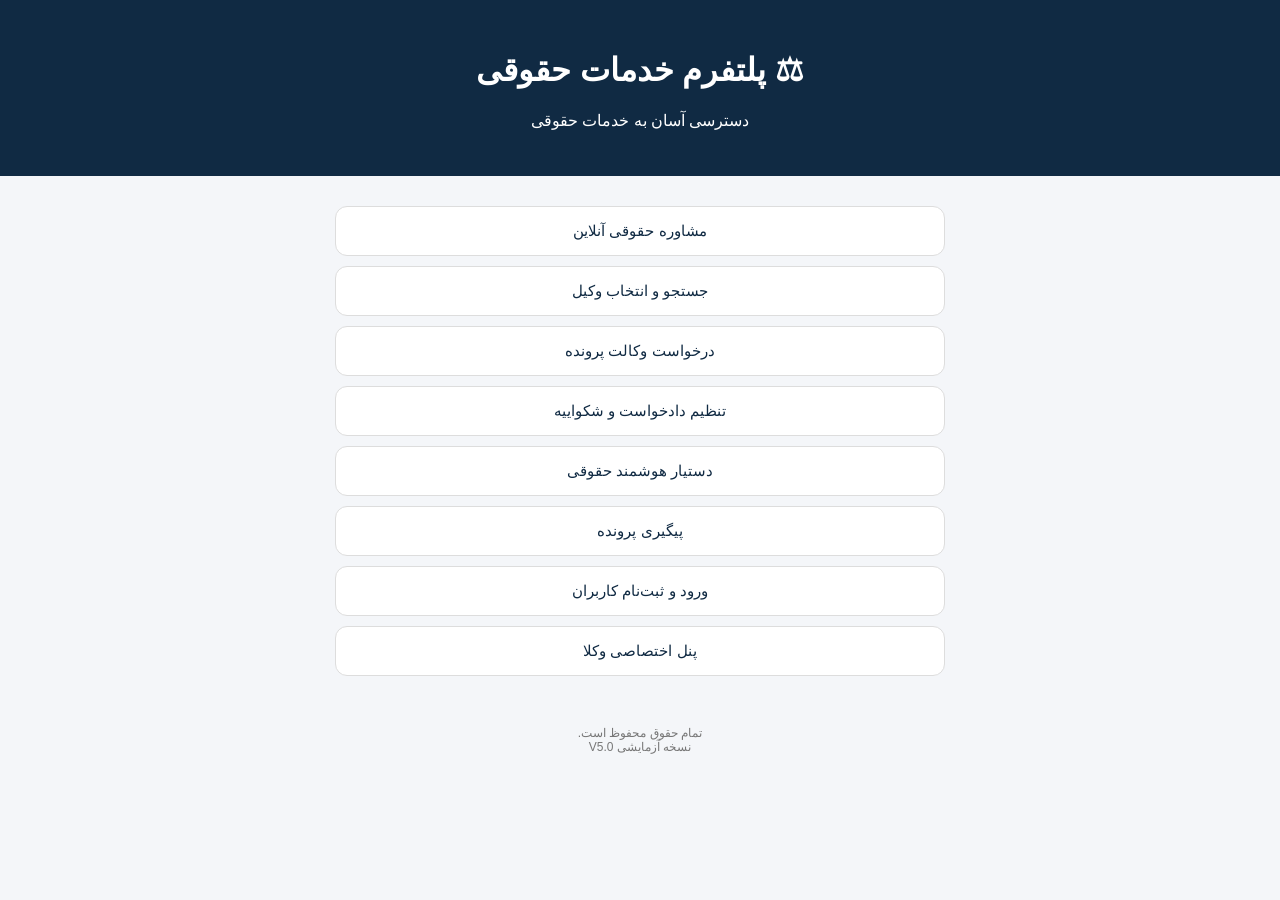
==== consultation.html @ e022834d "Create consultation.html" ====
<!DOCTYPE html>
<html lang="fa" dir="rtl">
<head>
<meta charset="UTF-8">
<meta name="viewport" content="width=device-width, initial-scale=1">
<title>پلتفرم خدمات حقوقی</title>

<style>
*{box-sizing:border-box}
body{margin:0;font-family:Tahoma,sans-serif;background:#f4f6f9;color:#102a43}
header{background:#102a43;color:white;padding:30px 15px;text-align:center}
main{max-width:650px;margin:auto;padding:20px}
button,select,input:not([type=checkbox]),textarea{
display:block;width:100%;padding:15px;margin:10px 0;
background:white;color:#102a43;border:1px solid #ddd;
border-radius:12px;font-family:inherit;font-size:15px
}
button{cursor:pointer}
button:hover{background:#e6eef5;color:#102a43}
button:disabled{opacity:.5;cursor:not-allowed}
h2{text-align:center;font-size:21px}
.page{display:none}
.active{display:block}
.primary,.back{background:#102a43;color:white}
.description{text-align:center;color:#62788a;line-height:1.9}
.card,.summary,.filters{
background:white;border:1px solid #ddd;border-radius:15px;
padding:18px;margin:15px 0;line-height:2
}
.avatar{
width:65px;height:65px;border-radius:50%;
background:#e6eef5;display:flex;align-items:center;
justify-content:center;font-size:32px
}
.blue{color:#1689ed}
.online{color:green}
.busy{color:#c87900}
.offline{color:#777}
.rating{color:#a66c00}
.notice{
background:#fff3cd;color:#795900;padding:12px;
border-radius:10px;font-size:13px;line-height:1.9;margin:12px 0
}
.success{
background:#e5f7e9;color:#18753c;padding:18px;
border-radius:12px;text-align:center
}
.danger{background:#b42318;color:white}
label{line-height:2}
footer{text-align:center;padding:20px;color:#777;font-size:12px}

.timer{
background:#102a43;color:white;text-align:center;
padding:18px;border-radius:15px;font-size:26px;
font-weight:bold
}
.chat{
height:320px;overflow-y:auto;background:#e8eef4;
border-radius:15px;padding:15px;margin:15px 0
}
.message{
padding:12px;margin:10px 0;border-radius:12px;
max-width:85%;line-height:1.8;overflow-wrap:anywhere;
white-space:pre-wrap
}
.userMessage{background:#d6eadf;margin-left:auto}
.lawyerMessage{background:white;margin-right:auto}
.messageTime{font-size:10px;color:#777}
.actions{display:flex;gap:8px;flex-wrap:wrap}
.actions button{flex:1;min-width:120px}
.stars{display:flex;justify-content:center;gap:5px}
.stars button{
border:0;background:transparent;color:#aaa;
font-size:35px;padding:5px;width:auto
}
.stars button.selected{color:#e8a400}
textarea{resize:vertical;min-height:100px}
</style>
</head>

<body>

<header>
<h1>⚖ پلتفرم خدمات حقوقی</h1>
<p>دسترسی آسان به خدمات حقوقی</p>
</header>

<main>

<section id="home" class="page active">
<button onclick="showPage('topics')">مشاوره حقوقی آنلاین</button>
<button onclick="showPage('topics')">جستجو و انتخاب وکیل</button>
<button onclick="comingSoon()">درخواست وکالت پرونده</button>
<button onclick="comingSoon()">تنظیم دادخواست و شکواییه</button>
<button onclick="comingSoon()">دستیار هوشمند حقوقی</button>
<button onclick="comingSoon()">پیگیری پرونده</button>
<button onclick="comingSoon()">ورود و ثبت‌نام کاربران</button>
<button onclick="comingSoon()">پنل اختصاصی وکلا</button>
</section>

<section id="topics" class="page">
<h2>انتخاب موضوع مشاوره</h2>
<p class="description">موضوع حقوقی خود را انتخاب کنید.</p>
<div id="topicList"></div>
<button class="back" onclick="showPage('home')">صفحه اصلی</button>
</section>

<section id="types" class="page">
<h2>انتخاب نوع مشاوره</h2>
<p id="topicText" class="description"></p>
<button onclick="selectType('متنی')">💬 مشاوره متنی</button>
<button onclick="selectType('صوتی')">📞 مشاوره صوتی</button>
<button onclick="selectType('تصویری')">📹 مشاوره تصویری</button>
<button class="back" onclick="showPage('topics')">بازگشت</button>
</section>

<section id="lawyers" class="page">
<h2>انتخاب وکیل</h2>
<div id="consultationSummary" class="summary"></div>
<div class="notice">
تمام پروفایل‌ها، تعرفه‌ها و امتیازها فرضی هستند.
</div>

<div class="filters">
<strong>مرتب‌سازی و فیلتر وکلا</strong>

<select id="sort" onchange="renderLawyers()">
<option value="rating">بالاترین امتیاز</option>
<option value="cheap">کمترین هزینه</option>
<option value="expensive">بیشترین هزینه</option>
<option value="experience">بیشترین سابقه</option>
</select>

<select id="status" onchange="renderLawyers()">
<option value="all">تمام وضعیت‌ها</option>
<option value="online">آماده مشاوره</option>
<option value="busy">در حال مشاوره</option>
<option value="offline">آفلاین</option>
</select>

<select id="verified" onchange="renderLawyers()">
<option value="all">تمام وکلا</option>
<option value="yes">فقط وکلای ممتاز</option>
</select>

<select id="city" onchange="renderLawyers()">
<option value="all">تمام شهرها</option>
<option>تهران</option>
<option>کرج</option>
<option>شیراز</option>
<option>مشهد</option>
<option>اصفهان</option>
</select>
</div>

<div id="lawyerList"></div>
<button class="back" onclick="showPage('types')">بازگشت</button>
</section>

<section id="profile" class="page">
<h2>رزومه کامل وکیل</h2>
<div id="profileContent"></div>
<button class="back" onclick="showPage('lawyers')">بازگشت</button>
</section>

<section id="booking" class="page">
<h2>انتخاب زمان مشاوره</h2>
<div id="bookingSummary" class="summary"></div>

<div id="instantOption">
<button class="primary" onclick="instantBooking()">شروع مشاوره فوری</button>
</div>

<div class="card">
<strong>رزرو نوبت مشاوره</strong>
<label for="bookingDate">تاریخ:</label>
<input type="date" id="bookingDate">

<label for="bookingTime">ساعت:</label>
<select id="bookingTime">
<option>09:00</option>
<option>10:00</option>
<option>11:00</option>
<option>12:00</option>
<option>14:00</option>
<option>15:00</option>
<option>16:00</option>
<option>17:00</option>
<option>18:00</option>
<option>19:00</option>
<option>20:00</option>
</select>

<button onclick="reserveBooking()">تأیید زمان مشاوره</button>
</div>

<div class="notice">تمام نوبت‌ها فرضی هستند.</div>
<button class="back" onclick="showPage('lawyers')">تغییر وکیل</button>
</section>

<section id="invoice" class="page">
<h2>صورتحساب مشاوره</h2>
<div id="invoiceContent" class="summary"></div>

<div class="card">
<strong>شرایط مشاوره آزمایشی</strong>
<p>هیچ خدمت حقوقی یا پرداخت واقعی انجام نمی‌شود.</p>
<label>
<input type="checkbox" id="acceptRules" onchange="updatePayment()">
شرایط را مطالعه کرده و می‌پذیرم.
</label>
</div>

<button id="payButton" class="primary" disabled onclick="showPage('payment')">ادامه و پرداخت آزمایشی</button>
<button onclick="showPage('booking')">تغییر زمان</button>
<button class="danger" onclick="cancelRequest()">لغو درخواست</button>
</section>

<section id="payment" class="page">
<h2>درگاه پرداخت آزمایشی</h2>
<div id="paymentAmount" class="summary"></div>
<div class="notice">
هیچ اطلاعات بانکی واقعی وارد نکنید.
</div>
<button class="primary" onclick="paymentSuccess()">شبیه‌سازی پرداخت موفق</button>
<button class="danger" onclick="paymentFailure()">شبیه‌سازی پرداخت ناموفق</button>
<button onclick="showPage('invoice')">بازگشت</button>
</section>

<section id="failed" class="page">
<h2>پرداخت ناموفق</h2>
<div class="notice">هیچ مبلغی کسر نشده است.</div>
<button class="primary" onclick="showPage('payment')">تلاش مجدد</button>
<button class="danger" onclick="cancelRequest()">لغو درخواست</button>
</section>

<section id="receipt" class="page">
<h2>رسید ثبت درخواست</h2>
<div class="success">✓ پرداخت آزمایشی موفق</div>
<div id="receiptContent" class="summary"></div>
<button class="primary" id="roomButton" onclick="enterRoom()">ورود به اتاق مشاوره</button>
<button onclick="showPage('home')">صفحه اصلی</button>
</section>

<section id="room" class="page">

<h2>اتاق اختصاصی مشاوره</h2>

<div id="roomContent" class="summary"></div>

<div class="timer">
<small style="font-size:13px">زمان باقی‌مانده</small>
<br>
<span id="timer">30:00</span>
</div>

<div id="timeWarning" class="notice" hidden>
کمتر از پنج دقیقه تا پایان مشاوره باقی مانده است.
</div>

<div class="notice">
🔒 محیط آزمایشی است. اطلاعات شخصی، مدارک واقعی و محرمانه ارسال نکنید. ارتباط واقعی با وکیل برقرار نیست.
</div>

<div id="chatBox" class="chat" aria-live="polite"></div>

<textarea id="messageInput" placeholder="پیام آزمایشی خود را بنویسید..."></textarea>

<button class="primary" id="sendButton" onclick="sendMessage()">ارسال پیام</button>

<input type="file" id="attachment" accept="image/*,.pdf" hidden style="display:none" onchange="sendAttachment()">

<button id="attachButton" onclick="document.getElementById('attachment').click()">
📎 پیوست تصویر یا PDF آزمایشی
</button>

<div class="actions">
<button onclick="testCall('صوتی')">📞 تماس صوتی</button>
<button onclick="testCall('تصویری')">📹 تماس تصویری</button>
</div>

<button onclick="showPage('extension')">⏳ تمدید مشاوره</button>

<button class="danger" onclick="finishConsultation()">پایان مشاوره</button>

</section>

<section id="extension" class="page">
<h2>تمدید زمان مشاوره</h2>
<div class="notice">
تمدید در این نسخه رایگان و صرفاً آزمایشی است.
</div>
<button onclick="extendTime(15)">تمدید ۱۵ دقیقه</button>
<button onclick="extendTime(30)">تمدید ۳۰ دقیقه</button>
<button class="back" onclick="showPage('room')">بازگشت به مشاوره</button>
</section>

<section id="review" class="page">
<h2>ارزیابی مشاوره</h2>
<div class="success">جلسه مشاوره پایان یافت.</div>

<div class="card">
<p>از کیفیت مشاوره چقدر رضایت داشتید؟</p>

<div class="stars">
<button aria-label="یک ستاره" onclick="setRating(1)">★</button>
<button aria-label="دو ستاره" onclick="setRating(2)">★</button>
<button aria-label="سه ستاره" onclick="setRating(3)">★</button>
<button aria-label="چهار ستاره" onclick="setRating(4)">★</button>
<button aria-label="پنج ستاره" onclick="setRating(5)">★</button>
</div>

<p id="ratingText" class="description"></p>

<textarea id="reviewText" maxlength="1000" placeholder="نظر آزمایشی شما درباره مشاوره..."></textarea>

<button class="primary" onclick="submitReview()">ثبت امتیاز و نظر</button>
<button onclick="showPage('home')">صفحه اصلی بدون ثبت نظر</button>
</div>
</section>

<section id="completed" class="page">
<h2>پایان مشاوره</h2>
<div class="success">
✓ ارزیابی آزمایشی ثبت شد.
<br>
از همراهی شما سپاسگزاریم.
</div>
<button class="primary" onclick="showPage('home')">بازگشت به صفحه اصلی</button>
</section>

</main>

<footer>
تمام حقوق محفوظ است.
<br>
نسخه آزمایشی V5.0
</footer>

<script>

let topic="";
let type="";
let selectedLawyer=null;
let booking="";
let trackingCode="";
let immediate=false;

let timerInterval=null;
let deadline=0;
let sessionActive=false;
let rating=0;

const request={
status:"",
amount:0,
commission:null,
lawyerShare:null,
refundAmount:0
};

const topics=[
"حقوقی و مدنی",
"کیفری",
"خانواده",
"ملکی و ثبتی",
"قراردادها",
"کار و تأمین اجتماعی",
"تجاری و شرکت‌ها",
"چک و سفته",
"اداری و شهرداری",
"ارث و امور حسبی",
"بین‌المللی و مهاجرت",
"سایر موضوعات"
];

const lawyers=[
{
id:1,name:"وکیل آزمایشی شماره ۱",
city:"تهران",experience:12,
degree:"دکتری حقوق",rating:4.9,
cases:420,consultations:850,
disciplinary:false,price:450000,status:"online",
specialties:["کیفری","حقوقی و مدنی","چک و سفته"]
},
{
id:2,name:"وکیل آزمایشی شماره ۲",
city:"کرج",experience:8,
degree:"کارشناسی ارشد حقوق",rating:4.8,
cases:250,consultations:620,
disciplinary:false,price:350000,status:"online",
specialties:["خانواده","ارث و امور حسبی","حقوقی و مدنی"]
},
{
id:3,name:"وکیل آزمایشی شماره ۳",
city:"شیراز",experience:4,
degree:"کارشناسی حقوق",rating:4.5,
cases:90,consultations:180,
disciplinary:false,price:220000,status:"offline",
specialties:["ملکی و ثبتی","قراردادها","حقوقی و مدنی"]
},
{
id:4,name:"وکیل آزمایشی شماره ۴",
city:"مشهد",experience:15,
degree:"دکتری حقوق",rating:4.9,
cases:600,consultations:950,
disciplinary:false,price:600000,status:"busy",
specialties:["کیفری","اداری و شهرداری","کار و تأمین اجتماعی"]
},
{
id:5,name:"وکیل آزمایشی شماره ۵",
city:"اصفهان",experience:7,
degree:"کارشناسی ارشد حقوق",rating:4.7,
cases:190,consultations:410,
disciplinary:false,price:300000,status:"online",
specialties:["تجاری و شرکت‌ها","قراردادها","چک و سفته"]
},
{
id:6,name:"وکیل آزمایشی شماره ۶",
city:"تهران",experience:3,
degree:"کارشناسی حقوق",rating:4.3,
cases:60,consultations:120,
disciplinary:false,price:180000,status:"offline",
specialties:["بین‌المللی و مهاجرت","سایر موضوعات","خانواده"]
}
];

function showPage(id){
document.querySelectorAll(".page").forEach(p=>p.classList.remove("active"));
document.getElementById(id).classList.add("active");
window.scrollTo(0,0);
}

function comingSoon(){
alert("این بخش در نسخه‌های بعدی فعال خواهد شد.");
}

function isVerified(l){
return l.experience>=5 &&
["کارشناسی ارشد حقوق","دکتری حقوق"].includes(l.degree) &&
l.cases>=150 && !l.disciplinary;
}

function money(n){
return n.toLocaleString("fa-IR")+" تومان";
}

function getPrice(l){
if(type==="صوتی")return l.price+100000;
if(type==="تصویری")return l.price+200000;
return l.price;
}

function statusText(l){
if(l.status==="online")return '<span class="online">● آماده مشاوره</span>';
if(l.status==="busy")return '<span class="busy">● در حال مشاوره</span>';
return '<span class="offline">● آفلاین ـ امکان رزرو</span>';
}

topics.forEach(t=>{
let b=document.createElement("button");
b.textContent=t;
b.onclick=()=>selectTopic(t);
document.getElementById("topicList").appendChild(b);
});

function selectTopic(t){
topic=t;
document.getElementById("topicText").textContent="موضوع انتخاب‌شده: "+topic;
showPage("types");
}

function selectType(t){
type=t;
document.getElementById("consultationSummary").textContent=
"موضوع: "+topic+" | نوع مشاوره: "+type;
renderLawyers();
showPage("lawyers");
}

function renderLawyers(){

let list=lawyers.filter(l=>l.specialties.includes(topic));

let status=document.getElementById("status").value;
let verified=document.getElementById("verified").value;
let city=document.getElementById("city").value;
let sort=document.getElementById("sort").value;

if(status!=="all")list=list.filter(l=>l.status===status);
if(verified==="yes")list=list.filter(isVerified);
if(city!=="all")list=list.filter(l=>l.city===city);

if(sort==="cheap")list.sort((a,b)=>getPrice(a)-getPrice(b));
if(sort==="expensive")list.sort((a,b)=>getPrice(b)-getPrice(a));
if(sort==="experience")list.sort((a,b)=>b.experience-a.experience);
if(sort==="rating")list.sort((a,b)=>b.rating-a.rating);

document.getElementById("lawyerList").innerHTML=list.map(l=>`
<div class="card">
<div class="avatar">⚖</div>
<h3>${l.name} ${isVerified(l)?'<span class="blue">✔ ممتاز</span>':""}</h3>
${statusText(l)}<br>
📍 ${l.city}<br>
سابقه: ${l.experience} سال<br>
مدرک: ${l.degree}<br>
تخصص: ${l.specialties.join("، ")}<br>
<span class="rating">⭐ ${l.rating} از ۵</span><br>
تعداد مشاوره: ${l.consultations}<br>
مدت: ۳۰ دقیقه<br>
<strong>تعرفه: ${money(getPrice(l))}</strong>
<button onclick="showProfile(${l.id})">مشاهده رزومه کامل</button>
<button class="primary" onclick="chooseLawyer(${l.id})">انتخاب وکیل</button>
</div>
`).join("")||'<p class="description">وکیلی مطابق فیلترها یافت نشد.</p>';
}

function showProfile(id){

let l=lawyers.find(x=>x.id===id);

document.getElementById("profileContent").innerHTML=`
<div class="card">
<div class="avatar">⚖</div>
<h3>${l.name}</h3>
<div class="notice">اطلاعات فرضی</div>
${statusText(l)}<br>
شماره پروانه: آزمایشی-${l.id}<br>
محل فعالیت: ${l.city}<br>
مدرک: ${l.degree}<br>
سابقه: ${l.experience} سال<br>
تعداد پرونده‌ها: ${l.cases}<br>
تعداد مشاوره‌ها: ${l.consultations}<br>
محکومیت انتظامی: ندارد (فرضی)<br>
تخصص: ${l.specialties.join("، ")}<br>
امتیاز: ${l.rating} از ۵<br>
وکیل ممتاز: ${isVerified(l)?"بله":"خیر"}<br>
تعرفه: ${money(getPrice(l))}
<button class="primary" onclick="chooseLawyer(${l.id})">انتخاب این وکیل</button>
</div>`;

showPage("profile");
}

function chooseLawyer(id){

clearInterval(timerInterval);
sessionActive=false;

selectedLawyer=lawyers.find(l=>l.id===id);
request.status="در انتظار پرداخت";
request.amount=getPrice(selectedLawyer);
request.commission=null;
request.lawyerShare=null;
request.refundAmount=0;

trackingCode="";
booking="";
immediate=false;

document.getElementById("bookingSummary").innerHTML=`
<strong>${selectedLawyer.name}</strong><br>
${statusText(selectedLawyer)}<br>
موضوع: ${topic}<br>
نوع مشاوره: ${type}<br>
هزینه: ${money(request.amount)}
`;

document.getElementById("instantOption").style.display=
selectedLawyer.status==="online"?"block":"none";

let now=new Date();
let today=new Date(now.getTime()-now.getTimezoneOffset()*60000)
.toISOString().slice(0,10);

document.getElementById("bookingDate").min=today;
document.getElementById("bookingDate").value=today;

showPage("booking");
}

function instantBooking(){
if(selectedLawyer.status!=="online")return;
immediate=true;
booking="مشاوره فوری";
createInvoice();
}

function reserveBooking(){

let date=document.getElementById("bookingDate").value;
let time=document.getElementById("bookingTime").value;

if(!date){
alert("تاریخ مشاوره را انتخاب کنید.");
return;
}

let appointment=new Date(date+"T"+time);

if(appointment<=new Date()){
alert("زمانی در آینده انتخاب کنید.");
return;
}

immediate=false;
booking=appointment.toLocaleDateString("fa-IR")+" ساعت "+time;
createInvoice();
}

function createInvoice(){

request.status="در انتظار پرداخت";

document.getElementById("invoiceContent").innerHTML=`
وکیل: ${selectedLawyer.name}<br>
موضوع: ${topic}<br>
نوع مشاوره: ${type}<br>
زمان: ${booking}<br>
مدت: ۳۰ دقیقه<br>
<hr>
<strong>مبلغ قابل پرداخت: ${money(request.amount)}</strong>
`;

document.getElementById("paymentAmount").textContent=
"مبلغ آزمایشی: "+money(request.amount);

document.getElementById("acceptRules").checked=false;
updatePayment();
showPage("invoice");
}

function updatePayment(){
document.getElementById("payButton").disabled=
!document.getElementById("acceptRules").checked;
}

function paymentSuccess(){

if(!selectedLawyer || !booking ||
!document.getElementById("acceptRules").checked ||
trackingCode)return;

trackingCode="TEST-"+Date.now().toString(36).toUpperCase();

request.status=immediate?"پرداخت موفق":"رزرو شده";

document.getElementById("receiptContent").innerHTML=`
کد پیگیری: <strong dir="ltr">${trackingCode}</strong><br>
وکیل: ${selectedLawyer.name}<br>
موضوع: ${topic}<br>
نوع مشاوره: ${type}<br>
زمان: ${booking}<br>
مدت: ۳۰ دقیقه<br>
مبلغ آزمایشی: ${money(request.amount)}<br>
وضعیت: ${request.status}
`;

document.getElementById("roomButton").disabled=!immediate;
document.getElementById("roomButton").textContent=
immediate?"ورود به اتاق مشاوره":"در انتظار زمان رزرو";

showPage("receipt");
}

function paymentFailure(){
request.status="پرداخت ناموفق";
showPage("failed");
}

function cancelRequest(){
if(confirm("آیا از لغو درخواست اطمینان دارید؟")){
request.status="لغو شده";
selectedLawyer=null;
booking="";
trackingCode="";
request.amount=0;
showPage("home");
}
}

function enterRoom(){

if(!immediate || !trackingCode)return;
if(request.status==="تکمیل شده")return;

if(sessionActive){
showPage("room");
return;
}

request.status="در حال مشاوره";

document.getElementById("roomContent").innerHTML=`
<strong>${selectedLawyer.name}</strong>
${isVerified(selectedLawyer)?'<span class="blue">✔ ممتاز</span>':""}
<br>
تخصص: ${selectedLawyer.specialties.join("، ")}<br>
موضوع: ${topic}<br>
نوع مشاوره: ${type}<br>
کد پیگیری: ${trackingCode}
`;

document.getElementById("chatBox").textContent="";
document.getElementById("messageInput").value="";
document.getElementById("messageInput").disabled=false;
document.getElementById("sendButton").disabled=false;
document.getElementById("attachButton").disabled=false;

sessionActive=true;
deadline=Date.now()+30*60*1000;

addMessage("پاسخ خودکار آزمایشی: به اتاق مشاوره خوش آمدید. برای آزمایش، یک پیام غیرمحرمانه ارسال کنید.","lawyer");

clearInterval(timerInterval);
timerInterval=setInterval(updateTimer,1000);
updateTimer();

showPage("room");
}

function updateTimer(){

if(!sessionActive)return;

let remaining=Math.max(0,Math.ceil((deadline-Date.now())/1000));
let minutes=Math.floor(remaining/60);
let seconds=remaining%60;

document.getElementById("timer").textContent=
String(minutes).padStart(2,"0")+":"+
String(seconds).padStart(2,"0");

document.getElementById("timeWarning").hidden=remaining>300;

if(remaining===0){
endSession();
}
}

function addMessage(text,sender){

let box=document.getElementById("chatBox");
let message=document.createElement("div");

message.className="message "+
(sender==="user"?"userMessage":"lawyerMessage");

let content=document.createElement("div");
content.textContent=text;
message.appendChild(content);

let time=document.createElement("div");
time.className="messageTime";
time.textContent=new Date().toLocaleTimeString("fa-IR",{
hour:"2-digit",minute:"2-digit"
});

message.appendChild(time);
box.appendChild(message);
box.scrollTop=box.scrollHeight;
}

function sendMessage(){

if(!sessionActive || Date.now()>=deadline)return;

let input=document.getElementById("messageInput");
let text=input.value.trim();

if(!text)return;

addMessage(text,"user");
input.value="";

addMessage("پاسخ خودکار آزمایشی: پیام شما در محیط نمایشی ثبت شد.","lawyer");
}

function sendAttachment(){

let input=document.getElementById("attachment");
let file=input.files[0];

if(!sessionActive || Date.now()>=deadline || !file){
input.value="";
return;
}

if(!file.type.startsWith("image/") &&
file.type!=="application/pdf" &&
!file.name.toLowerCase().endsWith(".pdf")){
alert("فقط تصویر یا PDF آزمایشی انتخاب کنید.");
input.value="";
return;
}

if(file.size>10*1024*1024){
alert("حداکثر حجم فایل آزمایشی ۱۰ مگابایت است.");
input.value="";
return;
}

addMessage("📎 فایل انتخاب‌شده: "+file.name,"user");

addMessage("فقط نام فایل نمایش داده شد. فایل به هیچ سروری ارسال نشده است.","lawyer");

input.value="";
}

function testCall(callType){

if(!sessionActive)return;

alert("تماس "+callType+" آزمایشی است و ارتباط واقعی برقرار نمی‌شود.");
}

function extendTime(minutes){

if(!sessionActive || Date.now()>=deadline)return;

deadline+=minutes*60*1000;

addMessage("تمدید آزمایشی مشاوره به مدت "+minutes+" دقیقه.","lawyer");

updateTimer();
showPage("room");
}

function finishConsultation(){

if(!sessionActive)return;

if(confirm("آیا می‌خواهید مشاوره پایان یابد؟")){
endSession();
}
}

function endSession(){

clearInterval(timerInterval);
sessionActive=false;
request.status="تکمیل شده";

document.getElementById("messageInput").disabled=true;
document.getElementById("sendButton").disabled=true;
document.getElementById("attachButton").disabled=true;

rating=0;
setRating(0);
document.getElementById("reviewText").value="";

showPage("review");
}

function setRating(value){

rating=value;

document.querySelectorAll(".stars button").forEach((b,i)=>{
b.classList.toggle("selected",i<value);
});

document.getElementById("ratingText").textContent=
value?"امتیاز انتخاب‌شده: "+value+" از ۵":"";
}

function submitReview(){

if(request.status!=="تکمیل شده")return;

if(rating===0){
alert("لطفاً امتیاز خود را انتخاب کنید.");
return;
}

request.review={
rating:rating,
text:document.getElementById("reviewText").value
};

showPage("completed");
}

</script>

</body>
</html>
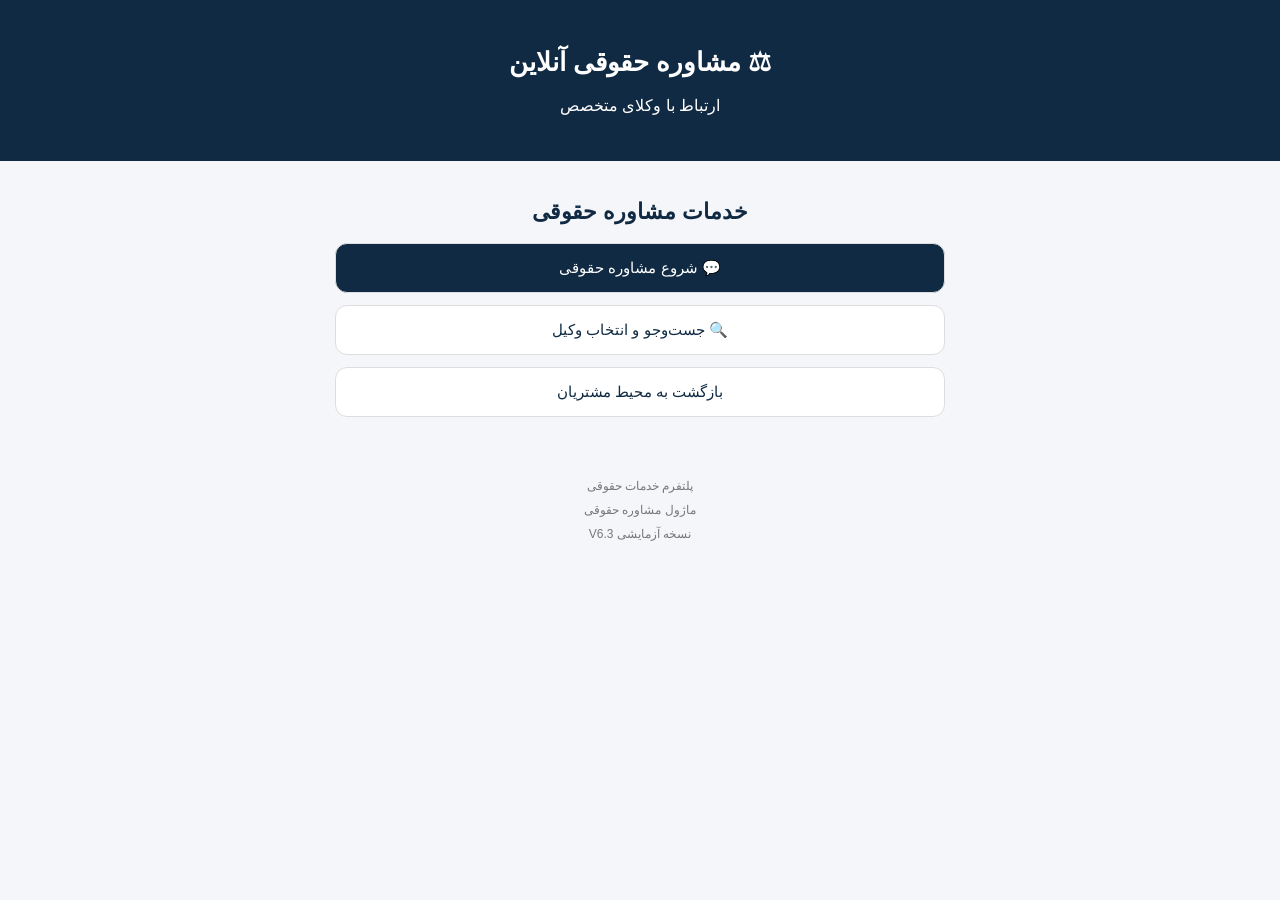
==== commit f3ab7702: "Update consultation.html" ====
--- a/consultation.html
+++ b/consultation.html
@@ -3,106 +3,36 @@
 <head>
 <meta charset="UTF-8">
 <meta name="viewport" content="width=device-width, initial-scale=1">
-<title>پلتفرم خدمات حقوقی</title>
-
-<style>
-*{box-sizing:border-box}
-body{margin:0;font-family:Tahoma,sans-serif;background:#f4f6f9;color:#102a43}
-header{background:#102a43;color:white;padding:30px 15px;text-align:center}
-main{max-width:650px;margin:auto;padding:20px}
-button,select,input:not([type=checkbox]),textarea{
-display:block;width:100%;padding:15px;margin:10px 0;
-background:white;color:#102a43;border:1px solid #ddd;
-border-radius:12px;font-family:inherit;font-size:15px
-}
-button{cursor:pointer}
-button:hover{background:#e6eef5;color:#102a43}
-button:disabled{opacity:.5;cursor:not-allowed}
-h2{text-align:center;font-size:21px}
-.page{display:none}
-.active{display:block}
-.primary,.back{background:#102a43;color:white}
-.description{text-align:center;color:#62788a;line-height:1.9}
-.card,.summary,.filters{
-background:white;border:1px solid #ddd;border-radius:15px;
-padding:18px;margin:15px 0;line-height:2
-}
-.avatar{
-width:65px;height:65px;border-radius:50%;
-background:#e6eef5;display:flex;align-items:center;
-justify-content:center;font-size:32px
-}
-.blue{color:#1689ed}
-.online{color:green}
-.busy{color:#c87900}
-.offline{color:#777}
-.rating{color:#a66c00}
-.notice{
-background:#fff3cd;color:#795900;padding:12px;
-border-radius:10px;font-size:13px;line-height:1.9;margin:12px 0
-}
-.success{
-background:#e5f7e9;color:#18753c;padding:18px;
-border-radius:12px;text-align:center
-}
-.danger{background:#b42318;color:white}
-label{line-height:2}
-footer{text-align:center;padding:20px;color:#777;font-size:12px}
-
-.timer{
-background:#102a43;color:white;text-align:center;
-padding:18px;border-radius:15px;font-size:26px;
-font-weight:bold
-}
-.chat{
-height:320px;overflow-y:auto;background:#e8eef4;
-border-radius:15px;padding:15px;margin:15px 0
-}
-.message{
-padding:12px;margin:10px 0;border-radius:12px;
-max-width:85%;line-height:1.8;overflow-wrap:anywhere;
-white-space:pre-wrap
-}
-.userMessage{background:#d6eadf;margin-left:auto}
-.lawyerMessage{background:white;margin-right:auto}
-.messageTime{font-size:10px;color:#777}
-.actions{display:flex;gap:8px;flex-wrap:wrap}
-.actions button{flex:1;min-width:120px}
-.stars{display:flex;justify-content:center;gap:5px}
-.stars button{
-border:0;background:transparent;color:#aaa;
-font-size:35px;padding:5px;width:auto
-}
-.stars button.selected{color:#e8a400}
-textarea{resize:vertical;min-height:100px}
-</style>
+<title>مشاوره حقوقی آنلاین</title>
+<link rel="stylesheet" href="css/style.css?v=6.3">
 </head>
 
 <body>
 
 <header>
-<h1>⚖ پلتفرم خدمات حقوقی</h1>
-<p>دسترسی آسان به خدمات حقوقی</p>
+<h1>⚖ مشاوره حقوقی آنلاین</h1>
+<p>ارتباط با وکلای متخصص</p>
 </header>
 
 <main>
 
 <section id="home" class="page active">
-<button onclick="showPage('topics')">مشاوره حقوقی آنلاین</button>
-<button onclick="showPage('topics')">جستجو و انتخاب وکیل</button>
-<button onclick="comingSoon()">درخواست وکالت پرونده</button>
-<button onclick="comingSoon()">تنظیم دادخواست و شکواییه</button>
-<button onclick="comingSoon()">دستیار هوشمند حقوقی</button>
-<button onclick="comingSoon()">پیگیری پرونده</button>
-<button onclick="comingSoon()">ورود و ثبت‌نام کاربران</button>
-<button onclick="comingSoon()">پنل اختصاصی وکلا</button>
+<h2>خدمات مشاوره حقوقی</h2>
+<button class="primary" onclick="showPage('topics')">
+💬 شروع مشاوره حقوقی
+</button>
+<button onclick="showPage('topics')">
+🔍 جست‌وجو و انتخاب وکیل
+</button>
+<button onclick="goCustomer()">
+بازگشت به محیط مشتریان
+</button>
 </section>
 
 <section id="topics" class="page">
 <h2>انتخاب موضوع مشاوره</h2>
-<p class="description">موضوع حقوقی خود را انتخاب کنید.</p>
 <div id="topicList"></div>
-<button class="back" onclick="showPage('home')">صفحه اصلی</button>
+<button class="back" onclick="goCustomer()">بازگشت به محیط مشتریان</button>
 </section>
 
 <section id="types" class="page">
@@ -117,12 +47,13 @@
 <section id="lawyers" class="page">
 <h2>انتخاب وکیل</h2>
 <div id="consultationSummary" class="summary"></div>
+
 <div class="notice">
-تمام پروفایل‌ها، تعرفه‌ها و امتیازها فرضی هستند.
+تمام پروفایل‌ها و تعرفه‌ها آزمایشی هستند.
 </div>
 
 <div class="filters">
-<strong>مرتب‌سازی و فیلتر وکلا</strong>
+<strong>فیلتر و مرتب‌سازی وکلا</strong>
 
 <select id="sort" onchange="renderLawyers()">
 <option value="rating">بالاترین امتیاز</option>
@@ -168,11 +99,14 @@
 <div id="bookingSummary" class="summary"></div>
 
 <div id="instantOption">
-<button class="primary" onclick="instantBooking()">شروع مشاوره فوری</button>
+<button class="primary" onclick="instantBooking()">
+شروع مشاوره فوری
+</button>
 </div>
 
 <div class="card">
 <strong>رزرو نوبت مشاوره</strong>
+
 <label for="bookingDate">تاریخ:</label>
 <input type="date" id="bookingDate">
 
@@ -194,7 +128,7 @@
 <button onclick="reserveBooking()">تأیید زمان مشاوره</button>
 </div>
 
-<div class="notice">تمام نوبت‌ها فرضی هستند.</div>
+<div class="notice">تمام نوبت‌ها آزمایشی هستند.</div>
 <button class="back" onclick="showPage('lawyers')">تغییر وکیل</button>
 </section>
 
@@ -205,13 +139,17 @@
 <div class="card">
 <strong>شرایط مشاوره آزمایشی</strong>
 <p>هیچ خدمت حقوقی یا پرداخت واقعی انجام نمی‌شود.</p>
+
 <label>
 <input type="checkbox" id="acceptRules" onchange="updatePayment()">
 شرایط را مطالعه کرده و می‌پذیرم.
 </label>
 </div>
 
-<button id="payButton" class="primary" disabled onclick="showPage('payment')">ادامه و پرداخت آزمایشی</button>
+<button id="payButton" class="primary" disabled onclick="showPage('payment')">
+ادامه و پرداخت آزمایشی
+</button>
+
 <button onclick="showPage('booking')">تغییر زمان</button>
 <button class="danger" onclick="cancelRequest()">لغو درخواست</button>
 </section>
@@ -219,11 +157,19 @@
 <section id="payment" class="page">
 <h2>درگاه پرداخت آزمایشی</h2>
 <div id="paymentAmount" class="summary"></div>
+
 <div class="notice">
 هیچ اطلاعات بانکی واقعی وارد نکنید.
 </div>
-<button class="primary" onclick="paymentSuccess()">شبیه‌سازی پرداخت موفق</button>
-<button class="danger" onclick="paymentFailure()">شبیه‌سازی پرداخت ناموفق</button>
+
+<button class="primary" onclick="paymentSuccess()">
+شبیه‌سازی پرداخت موفق
+</button>
+
+<button class="danger" onclick="paymentFailure()">
+شبیه‌سازی پرداخت ناموفق
+</button>
+
 <button onclick="showPage('invoice')">بازگشت</button>
 </section>
 
@@ -238,8 +184,12 @@
 <h2>رسید ثبت درخواست</h2>
 <div class="success">✓ پرداخت آزمایشی موفق</div>
 <div id="receiptContent" class="summary"></div>
-<button class="primary" id="roomButton" onclick="enterRoom()">ورود به اتاق مشاوره</button>
-<button onclick="showPage('home')">صفحه اصلی</button>
+
+<button class="primary" id="roomButton" onclick="enterRoom()">
+ورود به اتاق مشاوره
+</button>
+
+<button onclick="goCustomer()">بازگشت به محیط مشتریان</button>
 </section>
 
 <section id="room" class="page">
@@ -259,14 +209,16 @@
 </div>
 
 <div class="notice">
-🔒 محیط آزمایشی است. اطلاعات شخصی، مدارک واقعی و محرمانه ارسال نکنید. ارتباط واقعی با وکیل برقرار نیست.
+🔒 محیط آزمایشی است. مدارک واقعی، اطلاعات شخصی و مستندات محرمانه ارسال نکنید.
 </div>
 
 <div id="chatBox" class="chat" aria-live="polite"></div>
 
 <textarea id="messageInput" placeholder="پیام آزمایشی خود را بنویسید..."></textarea>
 
-<button class="primary" id="sendButton" onclick="sendMessage()">ارسال پیام</button>
+<button class="primary" id="sendButton" onclick="sendMessage()">
+ارسال پیام
+</button>
 
 <input type="file" id="attachment" accept="image/*,.pdf" hidden style="display:none" onchange="sendAttachment()">
 
@@ -287,9 +239,11 @@
 
 <section id="extension" class="page">
 <h2>تمدید زمان مشاوره</h2>
+
 <div class="notice">
-تمدید در این نسخه رایگان و صرفاً آزمایشی است.
-</div>
+تمدید در این نسخه رایگان و آزمایشی است.
+</div>
+
 <button onclick="extendTime(15)">تمدید ۱۵ دقیقه</button>
 <button onclick="extendTime(30)">تمدید ۳۰ دقیقه</button>
 <button class="back" onclick="showPage('room')">بازگشت به مشاوره</button>
@@ -300,6 +254,7 @@
 <div class="success">جلسه مشاوره پایان یافت.</div>
 
 <div class="card">
+
 <p>از کیفیت مشاوره چقدر رضایت داشتید؟</p>
 
 <div class="stars">
@@ -315,26 +270,34 @@
 <textarea id="reviewText" maxlength="1000" placeholder="نظر آزمایشی شما درباره مشاوره..."></textarea>
 
 <button class="primary" onclick="submitReview()">ثبت امتیاز و نظر</button>
-<button onclick="showPage('home')">صفحه اصلی بدون ثبت نظر</button>
+<button onclick="goCustomer()">بازگشت بدون ثبت نظر</button>
+
 </div>
 </section>
 
 <section id="completed" class="page">
 <h2>پایان مشاوره</h2>
+
 <div class="success">
 ✓ ارزیابی آزمایشی ثبت شد.
 <br>
 از همراهی شما سپاسگزاریم.
 </div>
-<button class="primary" onclick="showPage('home')">بازگشت به صفحه اصلی</button>
+
+<button class="primary" onclick="goCustomer()">
+بازگشت به محیط مشتریان
+</button>
+
 </section>
 
 </main>
 
 <footer>
-تمام حقوق محفوظ است.
+پلتفرم خدمات حقوقی
 <br>
-نسخه آزمایشی V5.0
+ماژول مشاوره حقوقی
+<br>
+نسخه آزمایشی V6.3
 </footer>
 
 <script>
@@ -345,7 +308,6 @@
 let booking="";
 let trackingCode="";
 let immediate=false;
-
 let timerInterval=null;
 let deadline=0;
 let sessionActive=false;
@@ -431,8 +393,8 @@
 window.scrollTo(0,0);
 }
 
-function comingSoon(){
-alert("این بخش در نسخه‌های بعدی فعال خواهد شد.");
+function goCustomer(){
+window.location.href="customer.html?v=6.3";
 }
 
 function isVerified(l){
@@ -513,6 +475,7 @@
 <button class="primary" onclick="chooseLawyer(${l.id})">انتخاب وکیل</button>
 </div>
 `).join("")||'<p class="description">وکیلی مطابق فیلترها یافت نشد.</p>';
+
 }
 
 function showProfile(id){
@@ -553,6 +516,7 @@
 request.commission=null;
 request.lawyerShare=null;
 request.refundAmount=0;
+delete request.review;
 
 trackingCode="";
 booking="";
@@ -657,6 +621,7 @@
 `;
 
 document.getElementById("roomButton").disabled=!immediate;
+
 document.getElementById("roomButton").textContent=
 immediate?"ورود به اتاق مشاوره":"در انتظار زمان رزرو";
 
@@ -669,6 +634,7 @@
 }
 
 function cancelRequest(){
+
 if(confirm("آیا از لغو درخواست اطمینان دارید؟")){
 request.status="لغو شده";
 selectedLawyer=null;
@@ -677,6 +643,7 @@
 request.amount=0;
 showPage("home");
 }
+
 }
 
 function enterRoom(){
@@ -710,7 +677,7 @@
 sessionActive=true;
 deadline=Date.now()+30*60*1000;
 
-addMessage("پاسخ خودکار آزمایشی: به اتاق مشاوره خوش آمدید. برای آزمایش، یک پیام غیرمحرمانه ارسال کنید.","lawyer");
+addMessage("پاسخ خودکار آزمایشی: به اتاق مشاوره خوش آمدید.","lawyer");
 
 clearInterval(timerInterval);
 timerInterval=setInterval(updateTimer,1000);
@@ -733,9 +700,8 @@
 
 document.getElementById("timeWarning").hidden=remaining>300;
 
-if(remaining===0){
-endSession();
-}
+if(remaining===0)endSession();
+
 }
 
 function addMessage(text,sender){
@@ -752,6 +718,7 @@
 
 let time=document.createElement("div");
 time.className="messageTime";
+
 time.textContent=new Date().toLocaleTimeString("fa-IR",{
 hour:"2-digit",minute:"2-digit"
 });
@@ -773,7 +740,8 @@
 addMessage(text,"user");
 input.value="";
 
-addMessage("پاسخ خودکار آزمایشی: پیام شما در محیط نمایشی ثبت شد.","lawyer");
+addMessage("پاسخ خودکار آزمایشی: پیام شما ثبت شد.","lawyer");
+
 }
 
 function sendAttachment(){
@@ -802,16 +770,17 @@
 
 addMessage("📎 فایل انتخاب‌شده: "+file.name,"user");
 
-addMessage("فقط نام فایل نمایش داده شد. فایل به هیچ سروری ارسال نشده است.","lawyer");
+addMessage("فقط نام فایل نمایش داده شد. فایل به سرور ارسال نشده است.","lawyer");
 
 input.value="";
 }
 
 function testCall(callType){
 
-if(!sessionActive)return;
+if(!sessionActive || Date.now()>=deadline)return;
 
 alert("تماس "+callType+" آزمایشی است و ارتباط واقعی برقرار نمی‌شود.");
+
 }
 
 function extendTime(minutes){
@@ -824,6 +793,7 @@
 
 updateTimer();
 showPage("room");
+
 }
 
 function finishConsultation(){
@@ -833,6 +803,7 @@
 if(confirm("آیا می‌خواهید مشاوره پایان یابد؟")){
 endSession();
 }
+
 }
 
 function endSession(){
@@ -850,6 +821,7 @@
 document.getElementById("reviewText").value="";
 
 showPage("review");
+
 }
 
 function setRating(value){
@@ -862,6 +834,7 @@
 
 document.getElementById("ratingText").textContent=
 value?"امتیاز انتخاب‌شده: "+value+" از ۵":"";
+
 }
 
 function submitReview(){
@@ -879,6 +852,7 @@
 };
 
 showPage("completed");
+
 }
 
 </script>
--- a/css/style.css
+++ b/css/style.css
@@ -0,0 +1,314 @@
+:root{
+--primary:#102a43;
+--secondary:#245477;
+--background:#f4f6f9;
+--surface:#ffffff;
+--text:#102a43;
+--muted:#62788a;
+--border:#dddddd;
+--success:#18753c;
+--danger:#b42318;
+--warning:#795900;
+--blue:#1689ed;
+--radius:12px;
+}
+
+*{
+box-sizing:border-box;
+}
+
+body{
+margin:0;
+direction:rtl;
+font-family:Tahoma,sans-serif;
+background:var(--background);
+color:var(--text);
+}
+
+header{
+background:var(--primary);
+color:white;
+padding:30px 15px;
+text-align:center;
+}
+
+.logo{
+font-size:65px;
+}
+
+.icon{
+font-size:50px;
+}
+
+main{
+max-width:650px;
+margin:auto;
+padding:20px;
+}
+
+h1{
+font-size:26px;
+}
+
+h2{
+text-align:center;
+font-size:22px;
+}
+
+h3{
+font-size:18px;
+}
+
+button,
+select,
+input:not([type=checkbox]),
+textarea{
+display:block;
+width:100%;
+padding:15px;
+margin:12px 0;
+background:var(--surface);
+color:var(--text);
+border:1px solid var(--border);
+border-radius:var(--radius);
+font-family:inherit;
+font-size:15px;
+}
+
+button{
+cursor:pointer;
+transition:background .2s;
+}
+
+button:hover{
+background:#e6eef5;
+color:var(--text);
+}
+
+button:disabled{
+opacity:.5;
+cursor:not-allowed;
+}
+
+.primary,
+.back{
+background:var(--primary);
+color:white;
+}
+
+.primary:hover,
+.back:hover{
+background:var(--secondary);
+color:white;
+}
+
+.description{
+text-align:center;
+color:var(--muted);
+line-height:2;
+}
+
+.card,
+.summary,
+.filters{
+background:var(--surface);
+border:1px solid var(--border);
+border-radius:15px;
+padding:18px;
+margin:15px 0;
+line-height:2;
+}
+
+.center{
+text-align:center;
+}
+
+.shadow{
+box-shadow:0 4px 15px rgba(0,0,0,.06);
+}
+
+.avatar{
+width:65px;
+height:65px;
+border-radius:50%;
+background:#e6eef5;
+display:flex;
+align-items:center;
+justify-content:center;
+font-size:32px;
+}
+
+.page{
+display:none;
+}
+
+.active{
+display:block;
+}
+
+.blue{
+color:var(--blue);
+}
+
+.online{
+color:green;
+}
+
+.busy{
+color:#c87900;
+}
+
+.offline{
+color:#777;
+}
+
+.rating{
+color:#a66c00;
+}
+
+.notice{
+background:#fff3cd;
+color:var(--warning);
+padding:15px;
+border-radius:var(--radius);
+font-size:13px;
+line-height:2;
+margin:12px 0;
+}
+
+.success{
+background:#e5f7e9;
+color:var(--success);
+padding:18px;
+border-radius:var(--radius);
+text-align:center;
+}
+
+.danger{
+background:var(--danger);
+color:white;
+}
+
+.danger:hover{
+background:#921c13;
+color:white;
+}
+
+label{
+line-height:2;
+}
+
+textarea{
+resize:vertical;
+min-height:100px;
+}
+
+.timer{
+background:var(--primary);
+color:white;
+text-align:center;
+padding:18px;
+border-radius:15px;
+font-size:26px;
+font-weight:bold;
+}
+
+.chat{
+height:320px;
+overflow-y:auto;
+background:#e8eef4;
+border-radius:15px;
+padding:15px;
+margin:15px 0;
+}
+
+.message{
+padding:12px;
+margin:10px 0;
+border-radius:12px;
+max-width:85%;
+line-height:1.8;
+overflow-wrap:anywhere;
+white-space:pre-wrap;
+}
+
+.userMessage{
+background:#d6eadf;
+margin-left:auto;
+}
+
+.lawyerMessage{
+background:white;
+margin-right:auto;
+}
+
+.messageTime{
+font-size:10px;
+color:#777;
+}
+
+.actions{
+display:flex;
+gap:8px;
+flex-wrap:wrap;
+}
+
+.actions button{
+flex:1;
+min-width:120px;
+}
+
+.stars{
+display:flex;
+justify-content:center;
+gap:5px;
+}
+
+.stars button{
+border:0;
+background:transparent;
+color:#aaa;
+font-size:35px;
+padding:5px;
+width:auto;
+}
+
+.stars button.selected{
+color:#e8a400;
+}
+
+footer{
+text-align:center;
+padding:25px;
+color:#777;
+font-size:12px;
+line-height:2;
+}
+
+@media(max-width:480px){
+
+main{
+padding:15px;
+}
+
+header{
+padding:25px 12px;
+}
+
+h1{
+font-size:23px;
+}
+
+h2{
+font-size:20px;
+}
+
+.card{
+padding:15px;
+}
+
+button{
+font-size:14px;
+}
+
+}
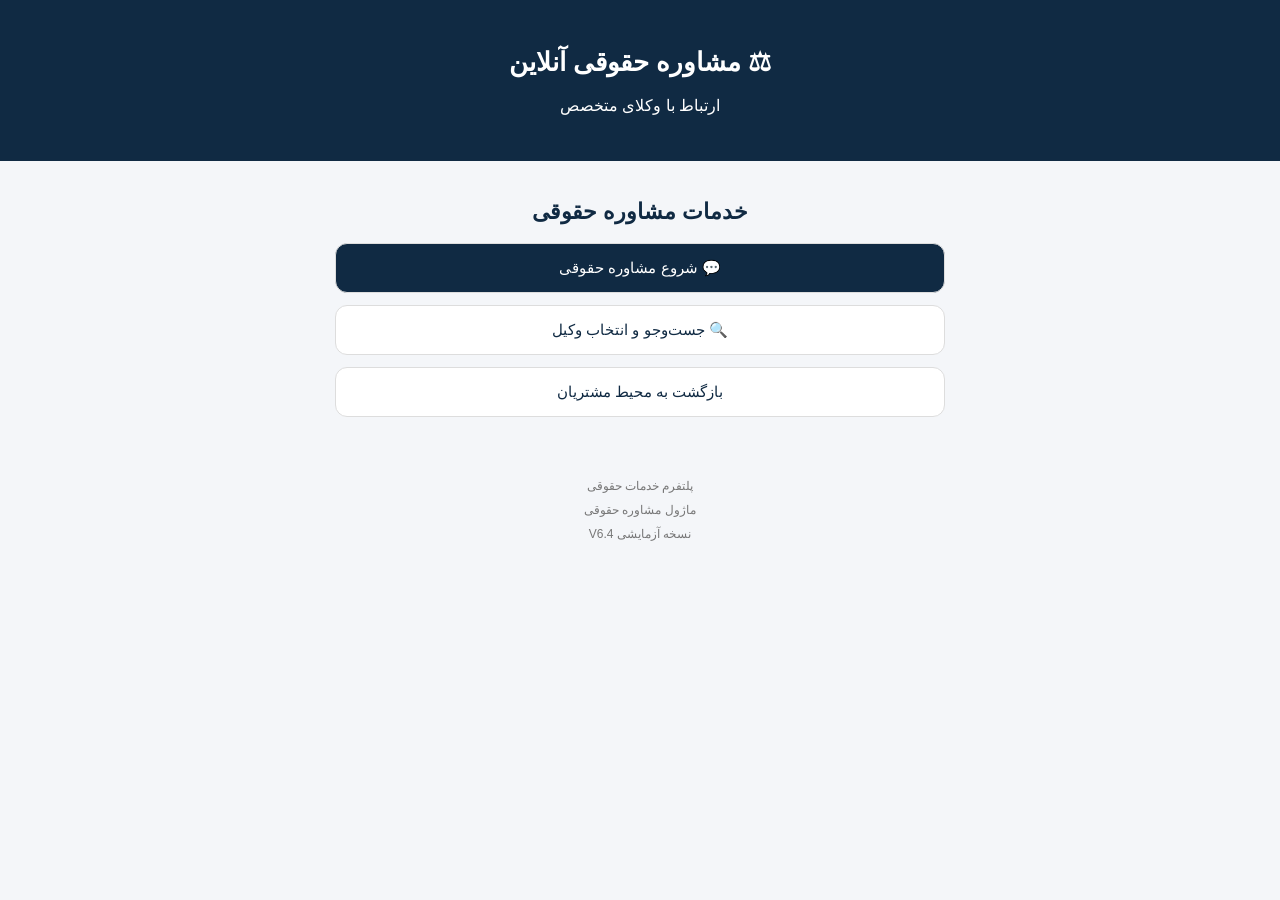
==== commit f44a3232: "Update consultation.html" ====
--- a/consultation.html
+++ b/consultation.html
@@ -1,51 +1,92 @@
 <!DOCTYPE html>
 <html lang="fa" dir="rtl">
+
 <head>
+
 <meta charset="UTF-8">
-<meta name="viewport" content="width=device-width, initial-scale=1">
+
+<meta name="viewport"
+content="width=device-width, initial-scale=1">
+
 <title>مشاوره حقوقی آنلاین</title>
-<link rel="stylesheet" href="css/style.css?v=6.3">
+
+<link rel="stylesheet" href="css/style.css?v=6.4">
+
 </head>
 
 <body>
 
 <header>
+
 <h1>⚖ مشاوره حقوقی آنلاین</h1>
+
 <p>ارتباط با وکلای متخصص</p>
+
 </header>
 
 <main>
 
 <section id="home" class="page active">
+
 <h2>خدمات مشاوره حقوقی</h2>
+
 <button class="primary" onclick="showPage('topics')">
 💬 شروع مشاوره حقوقی
 </button>
+
 <button onclick="showPage('topics')">
 🔍 جست‌وجو و انتخاب وکیل
 </button>
+
 <button onclick="goCustomer()">
 بازگشت به محیط مشتریان
 </button>
-</section>
+
+</section>
+
 
 <section id="topics" class="page">
+
 <h2>انتخاب موضوع مشاوره</h2>
+
 <div id="topicList"></div>
-<button class="back" onclick="goCustomer()">بازگشت به محیط مشتریان</button>
-</section>
+
+<button class="back" onclick="goCustomer()">
+بازگشت به محیط مشتریان
+</button>
+
+</section>
+
 
 <section id="types" class="page">
+
 <h2>انتخاب نوع مشاوره</h2>
+
 <p id="topicText" class="description"></p>
-<button onclick="selectType('متنی')">💬 مشاوره متنی</button>
-<button onclick="selectType('صوتی')">📞 مشاوره صوتی</button>
-<button onclick="selectType('تصویری')">📹 مشاوره تصویری</button>
-<button class="back" onclick="showPage('topics')">بازگشت</button>
-</section>
+
+<button onclick="selectType('متنی')">
+💬 مشاوره متنی
+</button>
+
+<button onclick="selectType('صوتی')">
+📞 مشاوره صوتی
+</button>
+
+<button onclick="selectType('تصویری')">
+📹 مشاوره تصویری
+</button>
+
+<button class="back" onclick="showPage('topics')">
+بازگشت
+</button>
+
+</section>
+
 
 <section id="lawyers" class="page">
+
 <h2>انتخاب وکیل</h2>
+
 <div id="consultationSummary" class="summary"></div>
 
 <div class="notice">
@@ -53,65 +94,131 @@
 </div>
 
 <div class="filters">
+
 <strong>فیلتر و مرتب‌سازی وکلا</strong>
 
 <select id="sort" onchange="renderLawyers()">
-<option value="rating">بالاترین امتیاز</option>
-<option value="cheap">کمترین هزینه</option>
-<option value="expensive">بیشترین هزینه</option>
-<option value="experience">بیشترین سابقه</option>
+
+<option value="rating">
+بالاترین امتیاز
+</option>
+
+<option value="cheap">
+کمترین هزینه
+</option>
+
+<option value="expensive">
+بیشترین هزینه
+</option>
+
+<option value="experience">
+بیشترین سابقه
+</option>
+
 </select>
 
 <select id="status" onchange="renderLawyers()">
-<option value="all">تمام وضعیت‌ها</option>
-<option value="online">آماده مشاوره</option>
-<option value="busy">در حال مشاوره</option>
-<option value="offline">آفلاین</option>
+
+<option value="all">
+تمام وضعیت‌ها
+</option>
+
+<option value="online">
+آماده مشاوره
+</option>
+
+<option value="busy">
+در حال مشاوره
+</option>
+
+<option value="offline">
+آفلاین
+</option>
+
 </select>
 
 <select id="verified" onchange="renderLawyers()">
-<option value="all">تمام وکلا</option>
-<option value="yes">فقط وکلای ممتاز</option>
+
+<option value="all">
+تمام وکلا
+</option>
+
+<option value="yes">
+فقط وکلای ممتاز
+</option>
+
 </select>
 
 <select id="city" onchange="renderLawyers()">
+
 <option value="all">تمام شهرها</option>
+
 <option>تهران</option>
+
 <option>کرج</option>
+
 <option>شیراز</option>
+
 <option>مشهد</option>
+
 <option>اصفهان</option>
+
 </select>
+
 </div>
 
 <div id="lawyerList"></div>
-<button class="back" onclick="showPage('types')">بازگشت</button>
-</section>
+
+<button class="back" onclick="showPage('types')">
+بازگشت
+</button>
+
+</section>
+
 
 <section id="profile" class="page">
+
 <h2>رزومه کامل وکیل</h2>
+
 <div id="profileContent"></div>
-<button class="back" onclick="showPage('lawyers')">بازگشت</button>
-</section>
+
+<button class="back" onclick="showPage('lawyers')">
+بازگشت
+</button>
+
+</section>
+
 
 <section id="booking" class="page">
+
 <h2>انتخاب زمان مشاوره</h2>
+
 <div id="bookingSummary" class="summary"></div>
 
 <div id="instantOption">
+
 <button class="primary" onclick="instantBooking()">
 شروع مشاوره فوری
 </button>
+
 </div>
 
 <div class="card">
+
 <strong>رزرو نوبت مشاوره</strong>
 
-<label for="bookingDate">تاریخ:</label>
+<label for="bookingDate">
+تاریخ:
+</label>
+
 <input type="date" id="bookingDate">
 
-<label for="bookingTime">ساعت:</label>
+<label for="bookingTime">
+ساعت:
+</label>
+
 <select id="bookingTime">
+
 <option>09:00</option>
 <option>10:00</option>
 <option>11:00</option>
@@ -123,39 +230,76 @@
 <option>18:00</option>
 <option>19:00</option>
 <option>20:00</option>
+
 </select>
 
-<button onclick="reserveBooking()">تأیید زمان مشاوره</button>
-</div>
-
-<div class="notice">تمام نوبت‌ها آزمایشی هستند.</div>
-<button class="back" onclick="showPage('lawyers')">تغییر وکیل</button>
-</section>
+<button onclick="reserveBooking()">
+تأیید زمان مشاوره
+</button>
+
+</div>
+
+<div class="notice">
+تمام نوبت‌ها آزمایشی هستند.
+</div>
+
+<button class="back" onclick="showPage('lawyers')">
+تغییر وکیل
+</button>
+
+</section>
+
 
 <section id="invoice" class="page">
+
 <h2>صورتحساب مشاوره</h2>
+
 <div id="invoiceContent" class="summary"></div>
 
 <div class="card">
+
 <strong>شرایط مشاوره آزمایشی</strong>
-<p>هیچ خدمت حقوقی یا پرداخت واقعی انجام نمی‌شود.</p>
+
+<p>
+هیچ خدمت حقوقی یا پرداخت واقعی انجام نمی‌شود.
+</p>
 
 <label>
-<input type="checkbox" id="acceptRules" onchange="updatePayment()">
+
+<input type="checkbox"
+id="acceptRules"
+onchange="updatePayment()">
+
 شرایط را مطالعه کرده و می‌پذیرم.
+
 </label>
-</div>
-
-<button id="payButton" class="primary" disabled onclick="showPage('payment')">
+
+</div>
+
+<button id="payButton"
+class="primary"
+disabled
+onclick="showPage('payment')">
+
 ادامه و پرداخت آزمایشی
-</button>
-
-<button onclick="showPage('booking')">تغییر زمان</button>
-<button class="danger" onclick="cancelRequest()">لغو درخواست</button>
-</section>
+
+</button>
+
+<button onclick="showPage('booking')">
+تغییر زمان
+</button>
+
+<button class="danger" onclick="cancelRequest()">
+لغو درخواست
+</button>
+
+</section>
+
 
 <section id="payment" class="page">
+
 <h2>درگاه پرداخت آزمایشی</h2>
+
 <div id="paymentAmount" class="summary"></div>
 
 <div class="notice">
@@ -170,27 +314,56 @@
 شبیه‌سازی پرداخت ناموفق
 </button>
 
-<button onclick="showPage('invoice')">بازگشت</button>
-</section>
+<button onclick="showPage('invoice')">
+بازگشت
+</button>
+
+</section>
+
 
 <section id="failed" class="page">
+
 <h2>پرداخت ناموفق</h2>
-<div class="notice">هیچ مبلغی کسر نشده است.</div>
-<button class="primary" onclick="showPage('payment')">تلاش مجدد</button>
-<button class="danger" onclick="cancelRequest()">لغو درخواست</button>
-</section>
+
+<div class="notice">
+هیچ مبلغی کسر نشده است.
+</div>
+
+<button class="primary" onclick="showPage('payment')">
+تلاش مجدد
+</button>
+
+<button class="danger" onclick="cancelRequest()">
+لغو درخواست
+</button>
+
+</section>
+
 
 <section id="receipt" class="page">
+
 <h2>رسید ثبت درخواست</h2>
-<div class="success">✓ پرداخت آزمایشی موفق</div>
+
+<div class="success">
+✓ پرداخت آزمایشی موفق
+</div>
+
 <div id="receiptContent" class="summary"></div>
 
-<button class="primary" id="roomButton" onclick="enterRoom()">
+<button class="primary"
+id="roomButton"
+onclick="enterRoom()">
+
 ورود به اتاق مشاوره
-</button>
-
-<button onclick="goCustomer()">بازگشت به محیط مشتریان</button>
-</section>
+
+</button>
+
+<button onclick="goCustomer()">
+بازگشت به محیط مشتریان
+</button>
+
+</section>
+
 
 <section id="room" class="page">
 
@@ -199,89 +372,175 @@
 <div id="roomContent" class="summary"></div>
 
 <div class="timer">
-<small style="font-size:13px">زمان باقی‌مانده</small>
+
+<small style="font-size:13px">
+زمان باقی‌مانده
+</small>
+
 <br>
+
 <span id="timer">30:00</span>
+
 </div>
 
 <div id="timeWarning" class="notice" hidden>
+
 کمتر از پنج دقیقه تا پایان مشاوره باقی مانده است.
+
 </div>
 
 <div class="notice">
-🔒 محیط آزمایشی است. مدارک واقعی، اطلاعات شخصی و مستندات محرمانه ارسال نکنید.
-</div>
-
-<div id="chatBox" class="chat" aria-live="polite"></div>
-
-<textarea id="messageInput" placeholder="پیام آزمایشی خود را بنویسید..."></textarea>
-
-<button class="primary" id="sendButton" onclick="sendMessage()">
+
+🔒 محیط آزمایشی است.
+مدارک واقعی، اطلاعات شخصی و مستندات محرمانه ارسال نکنید.
+
+</div>
+
+<div id="chatBox"
+class="chat"
+aria-live="polite">
+</div>
+
+<textarea id="messageInput"
+maxlength="5000"
+placeholder="پیام آزمایشی خود را بنویسید...">
+</textarea>
+
+<button class="primary"
+id="sendButton"
+onclick="sendMessage()">
+
 ارسال پیام
-</button>
-
-<input type="file" id="attachment" accept="image/*,.pdf" hidden style="display:none" onchange="sendAttachment()">
-
-<button id="attachButton" onclick="document.getElementById('attachment').click()">
+
+</button>
+
+<input type="file"
+id="attachment"
+accept="image/*,.pdf"
+hidden
+style="display:none"
+onchange="sendAttachment()">
+
+<button id="attachButton"
+onclick="document.getElementById('attachment').click()">
+
 📎 پیوست تصویر یا PDF آزمایشی
+
 </button>
 
 <div class="actions">
-<button onclick="testCall('صوتی')">📞 تماس صوتی</button>
-<button onclick="testCall('تصویری')">📹 تماس تصویری</button>
-</div>
-
-<button onclick="showPage('extension')">⏳ تمدید مشاوره</button>
-
-<button class="danger" onclick="finishConsultation()">پایان مشاوره</button>
-
-</section>
+
+<button onclick="testCall('صوتی')">
+📞 تماس صوتی
+</button>
+
+<button onclick="testCall('تصویری')">
+📹 تماس تصویری
+</button>
+
+</div>
+
+<button onclick="showPage('extension')">
+⏳ تمدید مشاوره
+</button>
+
+<button class="danger" onclick="finishConsultation()">
+پایان مشاوره
+</button>
+
+</section>
+
 
 <section id="extension" class="page">
+
 <h2>تمدید زمان مشاوره</h2>
 
 <div class="notice">
+
 تمدید در این نسخه رایگان و آزمایشی است.
-</div>
-
-<button onclick="extendTime(15)">تمدید ۱۵ دقیقه</button>
-<button onclick="extendTime(30)">تمدید ۳۰ دقیقه</button>
-<button class="back" onclick="showPage('room')">بازگشت به مشاوره</button>
-</section>
+
+</div>
+
+<button onclick="extendTime(15)">
+تمدید ۱۵ دقیقه
+</button>
+
+<button onclick="extendTime(30)">
+تمدید ۳۰ دقیقه
+</button>
+
+<button class="back" onclick="showPage('room')">
+بازگشت به مشاوره
+</button>
+
+</section>
+
 
 <section id="review" class="page">
+
 <h2>ارزیابی مشاوره</h2>
-<div class="success">جلسه مشاوره پایان یافت.</div>
+
+<div class="success">
+جلسه مشاوره پایان یافت.
+</div>
 
 <div class="card">
 
-<p>از کیفیت مشاوره چقدر رضایت داشتید؟</p>
+<p>
+از کیفیت مشاوره چقدر رضایت داشتید؟
+</p>
 
 <div class="stars">
-<button aria-label="یک ستاره" onclick="setRating(1)">★</button>
-<button aria-label="دو ستاره" onclick="setRating(2)">★</button>
-<button aria-label="سه ستاره" onclick="setRating(3)">★</button>
-<button aria-label="چهار ستاره" onclick="setRating(4)">★</button>
-<button aria-label="پنج ستاره" onclick="setRating(5)">★</button>
+
+<button aria-label="یک ستاره"
+onclick="setRating(1)">★</button>
+
+<button aria-label="دو ستاره"
+onclick="setRating(2)">★</button>
+
+<button aria-label="سه ستاره"
+onclick="setRating(3)">★</button>
+
+<button aria-label="چهار ستاره"
+onclick="setRating(4)">★</button>
+
+<button aria-label="پنج ستاره"
+onclick="setRating(5)">★</button>
+
 </div>
 
 <p id="ratingText" class="description"></p>
 
-<textarea id="reviewText" maxlength="1000" placeholder="نظر آزمایشی شما درباره مشاوره..."></textarea>
-
-<button class="primary" onclick="submitReview()">ثبت امتیاز و نظر</button>
-<button onclick="goCustomer()">بازگشت بدون ثبت نظر</button>
-
-</div>
-</section>
+<textarea id="reviewText"
+maxlength="1000"
+placeholder="نظر آزمایشی شما درباره مشاوره...">
+</textarea>
+
+<button class="primary" onclick="submitReview()">
+ثبت امتیاز و نظر
+</button>
+
+<button onclick="goCustomer()">
+بازگشت بدون ثبت نظر
+</button>
+
+</div>
+
+</section>
+
 
 <section id="completed" class="page">
+
 <h2>پایان مشاوره</h2>
 
 <div class="success">
+
 ✓ ارزیابی آزمایشی ثبت شد.
+
 <br>
+
 از همراهی شما سپاسگزاریم.
+
 </div>
 
 <button class="primary" onclick="goCustomer()">
@@ -292,570 +551,38 @@
 
 </main>
 
+
 <footer>
+
 پلتفرم خدمات حقوقی
+
 <br>
+
 ماژول مشاوره حقوقی
+
 <br>
-نسخه آزمایشی V6.3
+
+نسخه آزمایشی V6.4
+
 </footer>
 
-<script>
-
-let topic="";
-let type="";
-let selectedLawyer=null;
-let booking="";
-let trackingCode="";
-let immediate=false;
-let timerInterval=null;
-let deadline=0;
-let sessionActive=false;
-let rating=0;
-
-const request={
-status:"",
-amount:0,
-commission:null,
-lawyerShare:null,
-refundAmount:0
-};
-
-const topics=[
-"حقوقی و مدنی",
-"کیفری",
-"خانواده",
-"ملکی و ثبتی",
-"قراردادها",
-"کار و تأمین اجتماعی",
-"تجاری و شرکت‌ها",
-"چک و سفته",
-"اداری و شهرداری",
-"ارث و امور حسبی",
-"بین‌المللی و مهاجرت",
-"سایر موضوعات"
-];
-
-const lawyers=[
-{
-id:1,name:"وکیل آزمایشی شماره ۱",
-city:"تهران",experience:12,
-degree:"دکتری حقوق",rating:4.9,
-cases:420,consultations:850,
-disciplinary:false,price:450000,status:"online",
-specialties:["کیفری","حقوقی و مدنی","چک و سفته"]
-},
-{
-id:2,name:"وکیل آزمایشی شماره ۲",
-city:"کرج",experience:8,
-degree:"کارشناسی ارشد حقوق",rating:4.8,
-cases:250,consultations:620,
-disciplinary:false,price:350000,status:"online",
-specialties:["خانواده","ارث و امور حسبی","حقوقی و مدنی"]
-},
-{
-id:3,name:"وکیل آزمایشی شماره ۳",
-city:"شیراز",experience:4,
-degree:"کارشناسی حقوق",rating:4.5,
-cases:90,consultations:180,
-disciplinary:false,price:220000,status:"offline",
-specialties:["ملکی و ثبتی","قراردادها","حقوقی و مدنی"]
-},
-{
-id:4,name:"وکیل آزمایشی شماره ۴",
-city:"مشهد",experience:15,
-degree:"دکتری حقوق",rating:4.9,
-cases:600,consultations:950,
-disciplinary:false,price:600000,status:"busy",
-specialties:["کیفری","اداری و شهرداری","کار و تأمین اجتماعی"]
-},
-{
-id:5,name:"وکیل آزمایشی شماره ۵",
-city:"اصفهان",experience:7,
-degree:"کارشناسی ارشد حقوق",rating:4.7,
-cases:190,consultations:410,
-disciplinary:false,price:300000,status:"online",
-specialties:["تجاری و شرکت‌ها","قراردادها","چک و سفته"]
-},
-{
-id:6,name:"وکیل آزمایشی شماره ۶",
-city:"تهران",experience:3,
-degree:"کارشناسی حقوق",rating:4.3,
-cases:60,consultations:120,
-disciplinary:false,price:180000,status:"offline",
-specialties:["بین‌المللی و مهاجرت","سایر موضوعات","خانواده"]
-}
-];
-
-function showPage(id){
-document.querySelectorAll(".page").forEach(p=>p.classList.remove("active"));
-document.getElementById(id).classList.add("active");
-window.scrollTo(0,0);
-}
-
-function goCustomer(){
-window.location.href="customer.html?v=6.3";
-}
-
-function isVerified(l){
-return l.experience>=5 &&
-["کارشناسی ارشد حقوق","دکتری حقوق"].includes(l.degree) &&
-l.cases>=150 && !l.disciplinary;
-}
-
-function money(n){
-return n.toLocaleString("fa-IR")+" تومان";
-}
-
-function getPrice(l){
-if(type==="صوتی")return l.price+100000;
-if(type==="تصویری")return l.price+200000;
-return l.price;
-}
-
-function statusText(l){
-if(l.status==="online")return '<span class="online">● آماده مشاوره</span>';
-if(l.status==="busy")return '<span class="busy">● در حال مشاوره</span>';
-return '<span class="offline">● آفلاین ـ امکان رزرو</span>';
-}
-
-topics.forEach(t=>{
-let b=document.createElement("button");
-b.textContent=t;
-b.onclick=()=>selectTopic(t);
-document.getElementById("topicList").appendChild(b);
-});
-
-function selectTopic(t){
-topic=t;
-document.getElementById("topicText").textContent="موضوع انتخاب‌شده: "+topic;
-showPage("types");
-}
-
-function selectType(t){
-type=t;
-document.getElementById("consultationSummary").textContent=
-"موضوع: "+topic+" | نوع مشاوره: "+type;
-renderLawyers();
-showPage("lawyers");
-}
-
-function renderLawyers(){
-
-let list=lawyers.filter(l=>l.specialties.includes(topic));
-
-let status=document.getElementById("status").value;
-let verified=document.getElementById("verified").value;
-let city=document.getElementById("city").value;
-let sort=document.getElementById("sort").value;
-
-if(status!=="all")list=list.filter(l=>l.status===status);
-if(verified==="yes")list=list.filter(isVerified);
-if(city!=="all")list=list.filter(l=>l.city===city);
-
-if(sort==="cheap")list.sort((a,b)=>getPrice(a)-getPrice(b));
-if(sort==="expensive")list.sort((a,b)=>getPrice(b)-getPrice(a));
-if(sort==="experience")list.sort((a,b)=>b.experience-a.experience);
-if(sort==="rating")list.sort((a,b)=>b.rating-a.rating);
-
-document.getElementById("lawyerList").innerHTML=list.map(l=>`
-<div class="card">
-<div class="avatar">⚖</div>
-<h3>${l.name} ${isVerified(l)?'<span class="blue">✔ ممتاز</span>':""}</h3>
-${statusText(l)}<br>
-📍 ${l.city}<br>
-سابقه: ${l.experience} سال<br>
-مدرک: ${l.degree}<br>
-تخصص: ${l.specialties.join("، ")}<br>
-<span class="rating">⭐ ${l.rating} از ۵</span><br>
-تعداد مشاوره: ${l.consultations}<br>
-مدت: ۳۰ دقیقه<br>
-<strong>تعرفه: ${money(getPrice(l))}</strong>
-<button onclick="showProfile(${l.id})">مشاهده رزومه کامل</button>
-<button class="primary" onclick="chooseLawyer(${l.id})">انتخاب وکیل</button>
-</div>
-`).join("")||'<p class="description">وکیلی مطابق فیلترها یافت نشد.</p>';
-
-}
-
-function showProfile(id){
-
-let l=lawyers.find(x=>x.id===id);
-
-document.getElementById("profileContent").innerHTML=`
-<div class="card">
-<div class="avatar">⚖</div>
-<h3>${l.name}</h3>
-<div class="notice">اطلاعات فرضی</div>
-${statusText(l)}<br>
-شماره پروانه: آزمایشی-${l.id}<br>
-محل فعالیت: ${l.city}<br>
-مدرک: ${l.degree}<br>
-سابقه: ${l.experience} سال<br>
-تعداد پرونده‌ها: ${l.cases}<br>
-تعداد مشاوره‌ها: ${l.consultations}<br>
-محکومیت انتظامی: ندارد (فرضی)<br>
-تخصص: ${l.specialties.join("، ")}<br>
-امتیاز: ${l.rating} از ۵<br>
-وکیل ممتاز: ${isVerified(l)?"بله":"خیر"}<br>
-تعرفه: ${money(getPrice(l))}
-<button class="primary" onclick="chooseLawyer(${l.id})">انتخاب این وکیل</button>
-</div>`;
-
-showPage("profile");
-}
-
-function chooseLawyer(id){
-
-clearInterval(timerInterval);
-sessionActive=false;
-
-selectedLawyer=lawyers.find(l=>l.id===id);
-request.status="در انتظار پرداخت";
-request.amount=getPrice(selectedLawyer);
-request.commission=null;
-request.lawyerShare=null;
-request.refundAmount=0;
-delete request.review;
-
-trackingCode="";
-booking="";
-immediate=false;
-
-document.getElementById("bookingSummary").innerHTML=`
-<strong>${selectedLawyer.name}</strong><br>
-${statusText(selectedLawyer)}<br>
-موضوع: ${topic}<br>
-نوع مشاوره: ${type}<br>
-هزینه: ${money(request.amount)}
-`;
-
-document.getElementById("instantOption").style.display=
-selectedLawyer.status==="online"?"block":"none";
-
-let now=new Date();
-let today=new Date(now.getTime()-now.getTimezoneOffset()*60000)
-.toISOString().slice(0,10);
-
-document.getElementById("bookingDate").min=today;
-document.getElementById("bookingDate").value=today;
-
-showPage("booking");
-}
-
-function instantBooking(){
-if(selectedLawyer.status!=="online")return;
-immediate=true;
-booking="مشاوره فوری";
-createInvoice();
-}
-
-function reserveBooking(){
-
-let date=document.getElementById("bookingDate").value;
-let time=document.getElementById("bookingTime").value;
-
-if(!date){
-alert("تاریخ مشاوره را انتخاب کنید.");
-return;
-}
-
-let appointment=new Date(date+"T"+time);
-
-if(appointment<=new Date()){
-alert("زمانی در آینده انتخاب کنید.");
-return;
-}
-
-immediate=false;
-booking=appointment.toLocaleDateString("fa-IR")+" ساعت "+time;
-createInvoice();
-}
-
-function createInvoice(){
-
-request.status="در انتظار پرداخت";
-
-document.getElementById("invoiceContent").innerHTML=`
-وکیل: ${selectedLawyer.name}<br>
-موضوع: ${topic}<br>
-نوع مشاوره: ${type}<br>
-زمان: ${booking}<br>
-مدت: ۳۰ دقیقه<br>
-<hr>
-<strong>مبلغ قابل پرداخت: ${money(request.amount)}</strong>
-`;
-
-document.getElementById("paymentAmount").textContent=
-"مبلغ آزمایشی: "+money(request.amount);
-
-document.getElementById("acceptRules").checked=false;
-updatePayment();
-showPage("invoice");
-}
-
-function updatePayment(){
-document.getElementById("payButton").disabled=
-!document.getElementById("acceptRules").checked;
-}
-
-function paymentSuccess(){
-
-if(!selectedLawyer || !booking ||
-!document.getElementById("acceptRules").checked ||
-trackingCode)return;
-
-trackingCode="TEST-"+Date.now().toString(36).toUpperCase();
-
-request.status=immediate?"پرداخت موفق":"رزرو شده";
-
-document.getElementById("receiptContent").innerHTML=`
-کد پیگیری: <strong dir="ltr">${trackingCode}</strong><br>
-وکیل: ${selectedLawyer.name}<br>
-موضوع: ${topic}<br>
-نوع مشاوره: ${type}<br>
-زمان: ${booking}<br>
-مدت: ۳۰ دقیقه<br>
-مبلغ آزمایشی: ${money(request.amount)}<br>
-وضعیت: ${request.status}
-`;
-
-document.getElementById("roomButton").disabled=!immediate;
-
-document.getElementById("roomButton").textContent=
-immediate?"ورود به اتاق مشاوره":"در انتظار زمان رزرو";
-
-showPage("receipt");
-}
-
-function paymentFailure(){
-request.status="پرداخت ناموفق";
-showPage("failed");
-}
-
-function cancelRequest(){
-
-if(confirm("آیا از لغو درخواست اطمینان دارید؟")){
-request.status="لغو شده";
-selectedLawyer=null;
-booking="";
-trackingCode="";
-request.amount=0;
-showPage("home");
-}
-
-}
-
-function enterRoom(){
-
-if(!immediate || !trackingCode)return;
-if(request.status==="تکمیل شده")return;
-
-if(sessionActive){
-showPage("room");
-return;
-}
-
-request.status="در حال مشاوره";
-
-document.getElementById("roomContent").innerHTML=`
-<strong>${selectedLawyer.name}</strong>
-${isVerified(selectedLawyer)?'<span class="blue">✔ ممتاز</span>':""}
-<br>
-تخصص: ${selectedLawyer.specialties.join("، ")}<br>
-موضوع: ${topic}<br>
-نوع مشاوره: ${type}<br>
-کد پیگیری: ${trackingCode}
-`;
-
-document.getElementById("chatBox").textContent="";
-document.getElementById("messageInput").value="";
-document.getElementById("messageInput").disabled=false;
-document.getElementById("sendButton").disabled=false;
-document.getElementById("attachButton").disabled=false;
-
-sessionActive=true;
-deadline=Date.now()+30*60*1000;
-
-addMessage("پاسخ خودکار آزمایشی: به اتاق مشاوره خوش آمدید.","lawyer");
-
-clearInterval(timerInterval);
-timerInterval=setInterval(updateTimer,1000);
-updateTimer();
-
-showPage("room");
-}
-
-function updateTimer(){
-
-if(!sessionActive)return;
-
-let remaining=Math.max(0,Math.ceil((deadline-Date.now())/1000));
-let minutes=Math.floor(remaining/60);
-let seconds=remaining%60;
-
-document.getElementById("timer").textContent=
-String(minutes).padStart(2,"0")+":"+
-String(seconds).padStart(2,"0");
-
-document.getElementById("timeWarning").hidden=remaining>300;
-
-if(remaining===0)endSession();
-
-}
-
-function addMessage(text,sender){
-
-let box=document.getElementById("chatBox");
-let message=document.createElement("div");
-
-message.className="message "+
-(sender==="user"?"userMessage":"lawyerMessage");
-
-let content=document.createElement("div");
-content.textContent=text;
-message.appendChild(content);
-
-let time=document.createElement("div");
-time.className="messageTime";
-
-time.textContent=new Date().toLocaleTimeString("fa-IR",{
-hour:"2-digit",minute:"2-digit"
-});
-
-message.appendChild(time);
-box.appendChild(message);
-box.scrollTop=box.scrollHeight;
-}
-
-function sendMessage(){
-
-if(!sessionActive || Date.now()>=deadline)return;
-
-let input=document.getElementById("messageInput");
-let text=input.value.trim();
-
-if(!text)return;
-
-addMessage(text,"user");
-input.value="";
-
-addMessage("پاسخ خودکار آزمایشی: پیام شما ثبت شد.","lawyer");
-
-}
-
-function sendAttachment(){
-
-let input=document.getElementById("attachment");
-let file=input.files[0];
-
-if(!sessionActive || Date.now()>=deadline || !file){
-input.value="";
-return;
-}
-
-if(!file.type.startsWith("image/") &&
-file.type!=="application/pdf" &&
-!file.name.toLowerCase().endsWith(".pdf")){
-alert("فقط تصویر یا PDF آزمایشی انتخاب کنید.");
-input.value="";
-return;
-}
-
-if(file.size>10*1024*1024){
-alert("حداکثر حجم فایل آزمایشی ۱۰ مگابایت است.");
-input.value="";
-return;
-}
-
-addMessage("📎 فایل انتخاب‌شده: "+file.name,"user");
-
-addMessage("فقط نام فایل نمایش داده شد. فایل به سرور ارسال نشده است.","lawyer");
-
-input.value="";
-}
-
-function testCall(callType){
-
-if(!sessionActive || Date.now()>=deadline)return;
-
-alert("تماس "+callType+" آزمایشی است و ارتباط واقعی برقرار نمی‌شود.");
-
-}
-
-function extendTime(minutes){
-
-if(!sessionActive || Date.now()>=deadline)return;
-
-deadline+=minutes*60*1000;
-
-addMessage("تمدید آزمایشی مشاوره به مدت "+minutes+" دقیقه.","lawyer");
-
-updateTimer();
-showPage("room");
-
-}
-
-function finishConsultation(){
-
-if(!sessionActive)return;
-
-if(confirm("آیا می‌خواهید مشاوره پایان یابد؟")){
-endSession();
-}
-
-}
-
-function endSession(){
-
-clearInterval(timerInterval);
-sessionActive=false;
-request.status="تکمیل شده";
-
-document.getElementById("messageInput").disabled=true;
-document.getElementById("sendButton").disabled=true;
-document.getElementById("attachButton").disabled=true;
-
-rating=0;
-setRating(0);
-document.getElementById("reviewText").value="";
-
-showPage("review");
-
-}
-
-function setRating(value){
-
-rating=value;
-
-document.querySelectorAll(".stars button").forEach((b,i)=>{
-b.classList.toggle("selected",i<value);
-});
-
-document.getElementById("ratingText").textContent=
-value?"امتیاز انتخاب‌شده: "+value+" از ۵":"";
-
-}
-
-function submitReview(){
-
-if(request.status!=="تکمیل شده")return;
-
-if(rating===0){
-alert("لطفاً امتیاز خود را انتخاب کنید.");
-return;
-}
-
-request.review={
-rating:rating,
-text:document.getElementById("reviewText").value
-};
-
-showPage("completed");
-
-}
-
-</script>
+
+<!-- اتصال ماژول‌های مستقل JavaScript -->
+
+<script src="js/data.js?v=6.4"></script>
+
+<script src="js/common.js?v=6.4"></script>
+
+<script src="js/consultation.js?v=6.4"></script>
+
+<script src="js/booking.js?v=6.4"></script>
+
+<script src="js/payment.js?v=6.4"></script>
+
+<script src="js/chat.js?v=6.4"></script>
+
+<script src="js/review.js?v=6.4"></script>
 
 </body>
+
 </html>
